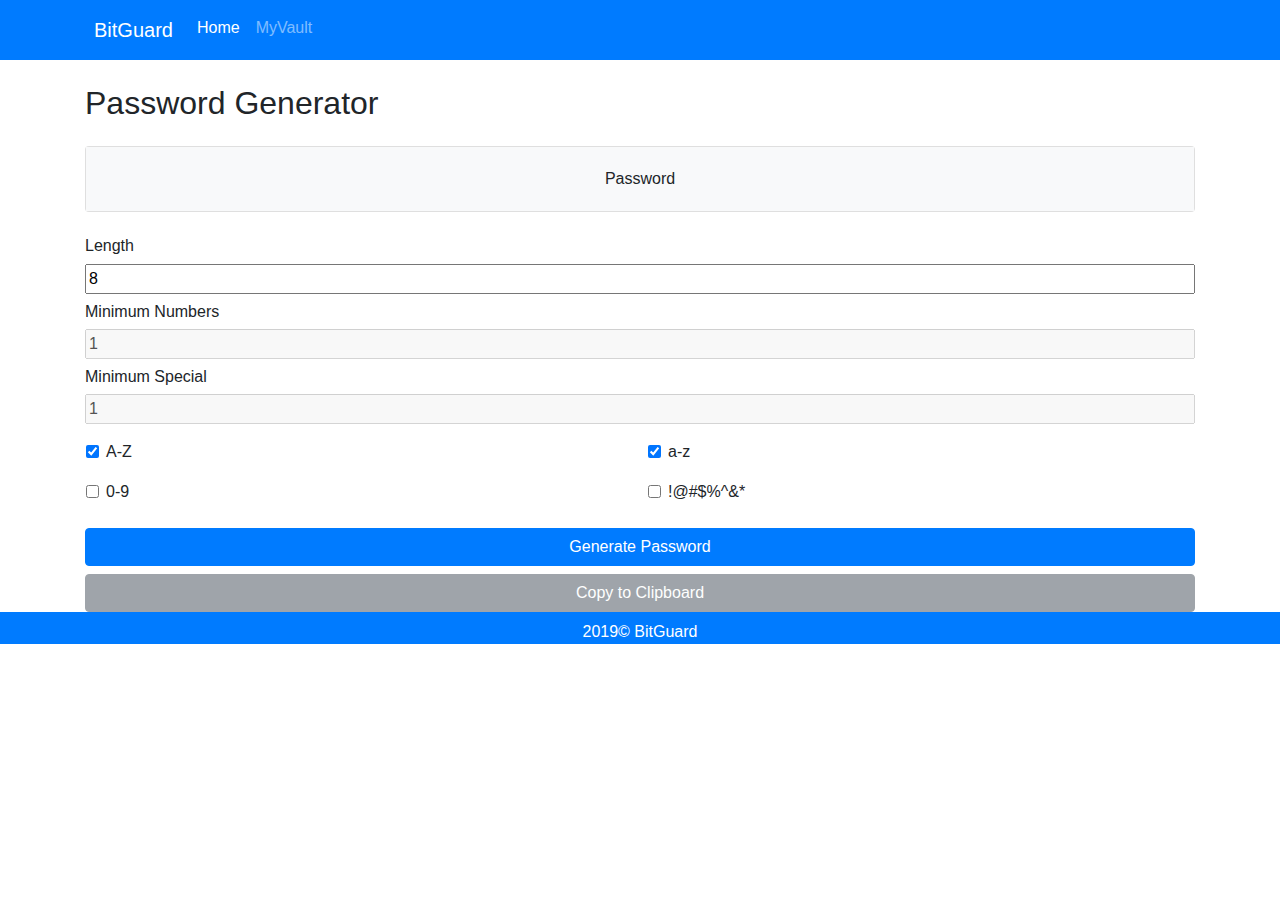
==== index.html @ 399324e0 "Making only the letters default selection" ====
<!doctype html>
<html lang="en">

<head>
  <!-- Required meta tags -->
  <meta charset="utf-8">
  <meta name="viewport" content="width=device-width, initial-scale=1, shrink-to-fit=no">

  <!-- Bootstrap CSS -->
  <link rel="stylesheet" href="https://stackpath.bootstrapcdn.com/bootstrap/4.3.1/css/bootstrap.min.css"
    integrity="sha384-ggOyR0iXCbMQv3Xipma34MD+dH/1fQ784/j6cY/iJTQUOhcWr7x9JvoRxT2MZw1T" crossorigin="anonymous">

  <!--Custom CSS-->
  <link rel="stylesheet" href="./css/style.css" />

  <title>BitGuard - Password Management Solution</title>
</head>

<body>
  <main class="root">

    <header>
      <div class="container-fluid bg-primary">
        <nav class="container navbar navbar-expand-md navbar-dark bg-primary">
          <a class="navbar-brand" href="#"><img src="./images/logo.svg" alt="" style="width: 50px; height: auto;"><span class="ml-2">BitGuard</span></a>
          <button class="navbar-toggler" type="button" data-toggle="collapse" data-target="#navbarNav" aria-controls="navbarNav"
            aria-expanded="false" aria-label="Toggle navigation">
            <span class="navbar-toggler-icon"></span>
          </button>
          <div class="collapse navbar-collapse" id="navbarNav">
            <ul class="navbar-nav">
              <li class="nav-item active pb-1">
                <a class="nav-link" href="#">Home <span class="sr-only">(current)</span></a>
              </li>
              <li class="nav-item">
                <a class="nav-link" href="#">MyVault</a>
              </li>
            </ul>
          </div>
        </nav>
      </div>
    </header>

    <section class="pasword-generator-layout">
      
      <div class="container password-generator">
        
        <!--Password Display-->
        <h2 class="mt-4 mb-4">Password Generator</h2>
        <div class="row password-generator-display mt-4">
          <div class="col-12">
            <div class="card">
              <div class="card-body bg-light text-center">
                Password
              </div>
            </div>
          </div>
        </div>

        <!--Password generator settings-->
        <div class="row password-generator-settings">
          <div class="password-settings col-12 mt-4">
            <h6 class="password-settings-title">Length</h6>
            <div class="password-settings-input">
              <input type="number" value="8" step="1" min="8" max="128" style="width: 100%;">
            </div>
          </div>
          <div class="password-settings col-12 mt-2">
            <h6 class="password-settings-title">Minimum Numbers</h6>
            <div class="password-settings-input">
              <input type="number" value="1" step="1" min="1" max="64" style="width: 100%;" disabled>
            </div>
          </div>
          <div class="password-settings col-12 mt-2">
            <h6 class="password-settings-title">Minimum Special</h6>
            <div class="password-settings-input">
              <input type="number" value="1" step="1" min="1" max="32" style="width: 100%;" disabled>
            </div>
          </div>
        </div>

        <!--Password generator options-->
        <div class="row form-check-options mt-3 pl-3">
          <div class="form-check col-6">
            <input class="form-check-input" type="checkbox" value="" id="defaultCheck1" checked>
            <label class="form-check-label" for="defaultCheck1">
              A-Z
            </label>
          </div>
          <div class="form-check col-6">
            <input class="form-check-input" type="checkbox" value="" id="defaultCheck2" checked>
            <label class="form-check-label" for="defaultCheck2">
              a-z
            </label>
          </div>
        </div>
        <div class="row form-check-options mt-3 pl-3">
          <div class="form-check col-6">
            <input class="form-check-input" type="checkbox" value="" id="defaultCheck3">
            <label class="form-check-label" for="defaultCheck3">
              0-9
            </label>
          </div>
          <div class="form-check col-6">
            <input class="form-check-input" type="checkbox" value="" id="defaultCheck4">
            <label class="form-check-label" for="defaultCheck4">
              !@#$%^&*
            </label>
          </div>
        </div>

        <!--Control Buttons-->
        <div class="row btn-controls mt-3">
          <div class="col-12 mt-2">
            <button type="button" class="btn btn-block btn-primary">Generate Password</button>
          </div>
          <div class="col-12 mt-2">
            <button type="button" class="btn btn-block btn-secondary" disabled>Copy to Clipboard</button>
          </div>
        </div>
        
      </div> <!--End of password generator container-->

    </section>

  </main>

  <footer class="container-fluid bg-primary pt-2">
    <p class="text-white text-center">2019&copy; BitGuard</p>
  </footer>

  <!-- jQuery first, then Popper.js, then Bootstrap JS -->
  <script src="https://code.jquery.com/jquery-3.3.1.slim.min.js"
    integrity="sha384-q8i/X+965DzO0rT7abK41JStQIAqVgRVzpbzo5smXKp4YfRvH+8abtTE1Pi6jizo"
    crossorigin="anonymous"></script>
  <script src="https://cdnjs.cloudflare.com/ajax/libs/popper.js/1.14.7/umd/popper.min.js"
    integrity="sha384-UO2eT0CpHqdSJQ6hJty5KVphtPhzWj9WO1clHTMGa3JDZwrnQq4sF86dIHNDz0W1"
    crossorigin="anonymous"></script>
  <script src="https://stackpath.bootstrapcdn.com/bootstrap/4.3.1/js/bootstrap.min.js"
    integrity="sha384-JjSmVgyd0p3pXB1rRibZUAYoIIy6OrQ6VrjIEaFf/nJGzIxFDsf4x0xIM+B07jRM"
    crossorigin="anonymous"></script>
  <script src="./js/app.js"></script>
</body>
</html>
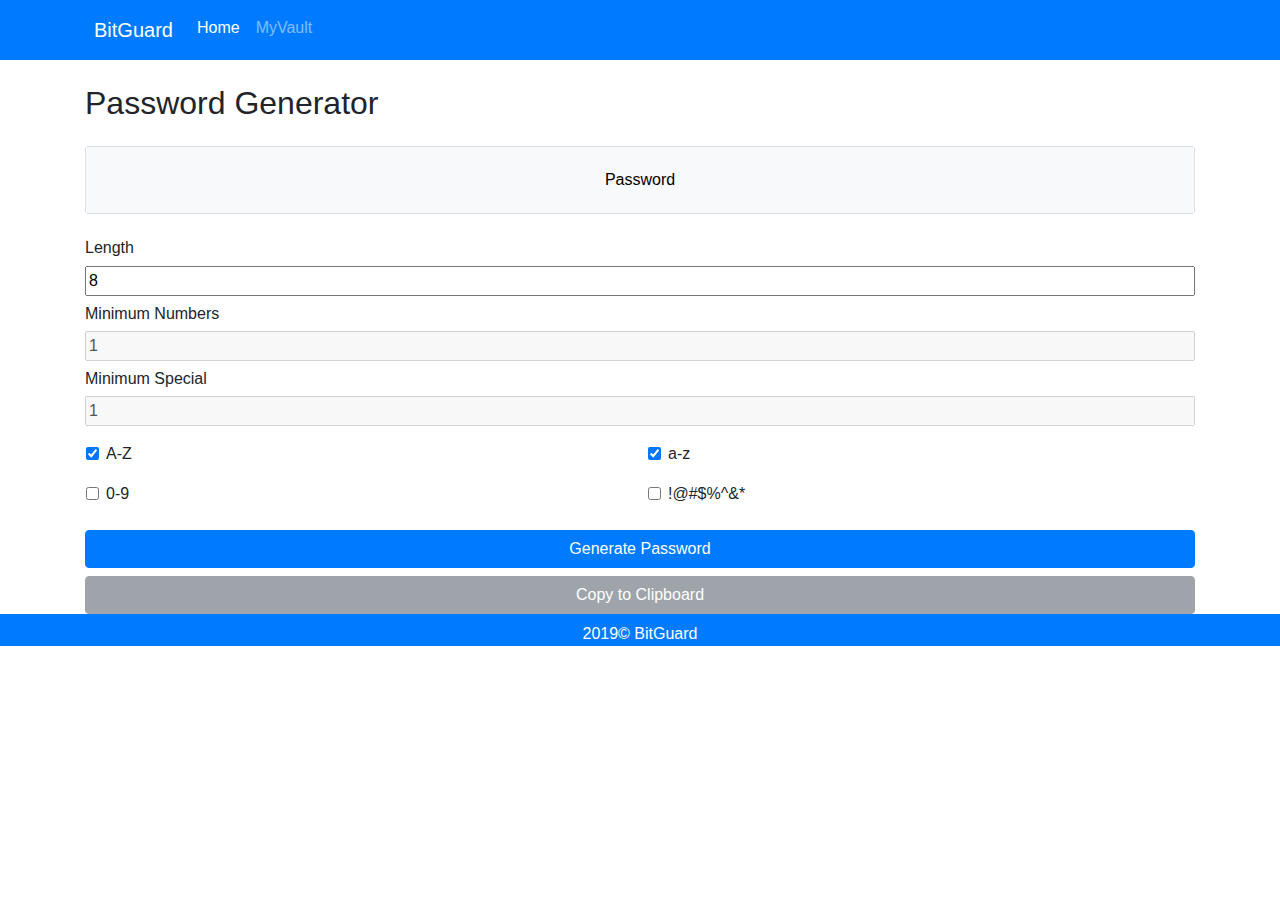
==== commit 5487e5e7: "Adding copy to clipboard functionality" ====
--- a/index.html
+++ b/index.html
@@ -51,7 +51,7 @@
           <div class="col-12">
             <div class="card">
               <div class="card-body bg-light text-center">
-                Password
+                <input id="passDisplay" type="text" value="Password" class="bg-light text-center" style="border: 0">
               </div>
             </div>
           </div>
@@ -62,19 +62,19 @@
           <div class="password-settings col-12 mt-4">
             <h6 class="password-settings-title">Length</h6>
             <div class="password-settings-input">
-              <input type="number" value="8" step="1" min="8" max="128" style="width: 100%;">
+              <input id="passLength" type="number" value="8" step="1" min="8" max="128" style="width: 100%;">
             </div>
           </div>
           <div class="password-settings col-12 mt-2">
             <h6 class="password-settings-title">Minimum Numbers</h6>
             <div class="password-settings-input">
-              <input type="number" value="1" step="1" min="1" max="64" style="width: 100%;" disabled>
+              <input id="inputNumber" type="number" value="1" step="1" min="1" max="128" style="width: 100%;" disabled>
             </div>
           </div>
           <div class="password-settings col-12 mt-2">
             <h6 class="password-settings-title">Minimum Special</h6>
             <div class="password-settings-input">
-              <input type="number" value="1" step="1" min="1" max="32" style="width: 100%;" disabled>
+              <input id="inputSpecial" type="number" value="1" step="1" min="1" max="128" style="width: 100%;" disabled>
             </div>
           </div>
         </div>
@@ -112,10 +112,10 @@
         <!--Control Buttons-->
         <div class="row btn-controls mt-3">
           <div class="col-12 mt-2">
-            <button type="button" class="btn btn-block btn-primary">Generate Password</button>
+            <button id="generatePass" type="button" class="btn btn-block btn-primary">Generate Password</button>
           </div>
           <div class="col-12 mt-2">
-            <button type="button" class="btn btn-block btn-secondary" disabled>Copy to Clipboard</button>
+            <button id="copyPass" type="button" class="btn btn-block btn-secondary" disabled>Copy to Clipboard</button>
           </div>
         </div>
         
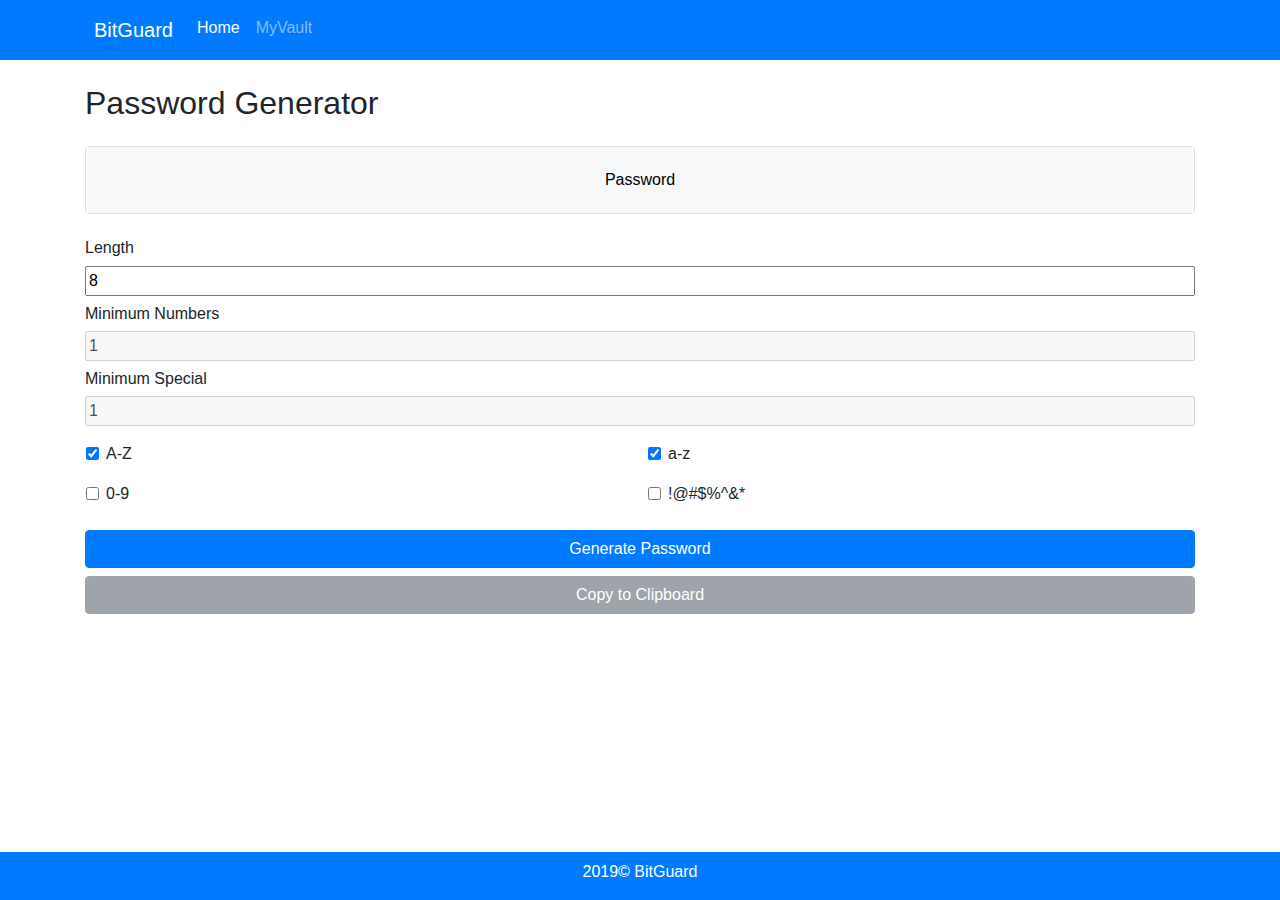
==== commit 1635f6d7: "Adding an alert box that confirms alert is copied" ====
--- a/index.html
+++ b/index.html
@@ -12,6 +12,11 @@
 
   <!--Custom CSS-->
   <link rel="stylesheet" href="./css/style.css" />
+
+  <!--Font Awesome-->
+  <link rel="stylesheet" href="https://use.fontawesome.com/releases/v5.7.0/css/all.css"
+    integrity="sha384-lZN37f5QGtY3VHgisS14W3ExzMWZxybE1SJSEsQp9S+oqd12jhcu+A56Ebc1zFSJ" crossorigin="anonymous">
+  <!-- <script src="https://kit.fontawesome.com/7053e21479.js" crossorigin="anonymous"></script> -->
 
   <title>BitGuard - Password Management Solution</title>
 </head>
@@ -117,9 +122,15 @@
           <div class="col-12 mt-2">
             <button id="copyPass" type="button" class="btn btn-block btn-secondary" disabled>Copy to Clipboard</button>
           </div>
+          <div class="alert" role="alert">
+            <button type="button" class="btn close pl-5">
+              <span id="alertClose" class="text-white">&times;</span>
+            </button>
+            <span class="pr-5"><i class="fas fa-info-circle pr-2"></i>Password copied</span>
+          </div>
         </div>
-        
-      </div> <!--End of password generator container-->
+      <!--End of password generator container-->
+      </div> 
 
     </section>
 
--- a/css/style.css
+++ b/css/style.css
@@ -0,0 +1,23 @@
+.root {
+  min-height: 100%;
+  position: relative;
+}
+
+footer {
+  position: absolute;
+  bottom: 0;
+}
+
+.alert {
+  display: none;
+}
+
+.alert-copy {
+  display: block;
+  color: #fff;
+  background-color: #666;
+  position: absolute;
+  top: 100px;
+  right: 15px;;
+  z-index: 1
+}
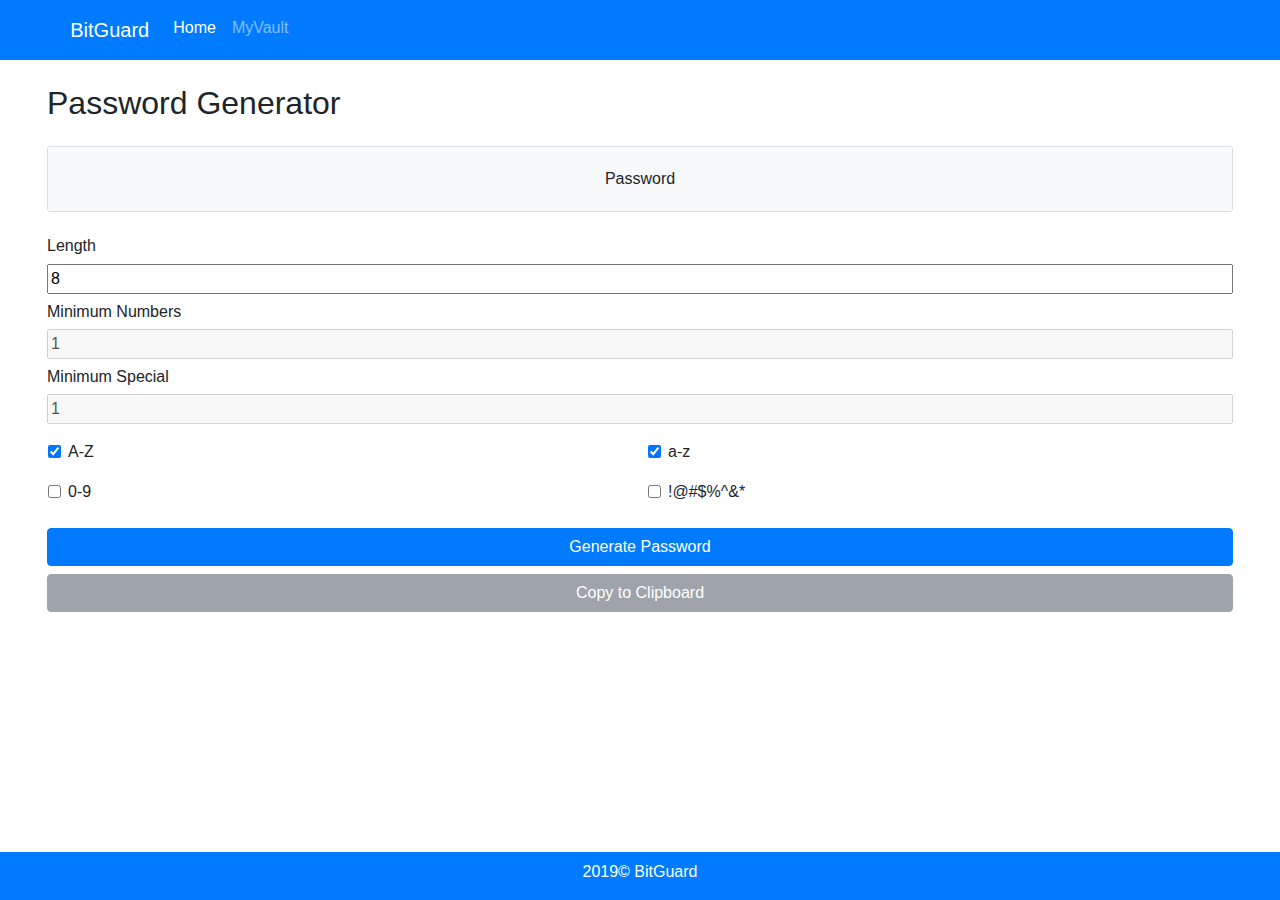
==== commit d1de2bde: "bug: fixing the input element not displayin the entire password" ====
--- a/index.html
+++ b/index.html
@@ -10,13 +10,13 @@
   <link rel="stylesheet" href="https://stackpath.bootstrapcdn.com/bootstrap/4.3.1/css/bootstrap.min.css"
     integrity="sha384-ggOyR0iXCbMQv3Xipma34MD+dH/1fQ784/j6cY/iJTQUOhcWr7x9JvoRxT2MZw1T" crossorigin="anonymous">
 
-  <!--Custom CSS-->
-  <link rel="stylesheet" href="./css/style.css" />
-
   <!--Font Awesome-->
   <link rel="stylesheet" href="https://use.fontawesome.com/releases/v5.7.0/css/all.css"
     integrity="sha384-lZN37f5QGtY3VHgisS14W3ExzMWZxybE1SJSEsQp9S+oqd12jhcu+A56Ebc1zFSJ" crossorigin="anonymous">
   <!-- <script src="https://kit.fontawesome.com/7053e21479.js" crossorigin="anonymous"></script> -->
+
+  <!--Custom CSS-->
+  <link rel="stylesheet" href="./css/style.css" />
 
   <title>BitGuard - Password Management Solution</title>
 </head>
@@ -35,10 +35,10 @@
           <div class="collapse navbar-collapse" id="navbarNav">
             <ul class="navbar-nav">
               <li class="nav-item active pb-1">
-                <a class="nav-link" href="#">Home <span class="sr-only">(current)</span></a>
+                <a class="nav-link" href="index.html">Home <span class="sr-only">(current)</span></a>
               </li>
               <li class="nav-item">
-                <a class="nav-link" href="#">MyVault</a>
+                <a class="nav-link" href="./vault.html">MyVault</a>
               </li>
             </ul>
           </div>
@@ -46,17 +46,19 @@
       </div>
     </header>
 
-    <section class="pasword-generator-layout">
+    <section class="password-generator-layout">
       
       <div class="container password-generator">
         
+        <!--Alert Container-->
+        <div id="alert-container"></div>
         <!--Password Display-->
-        <h2 class="mt-4 mb-4">Password Generator</h2>
+        <h2 class="title mt-4 mb-4">Password Generator</h2>
         <div class="row password-generator-display mt-4">
           <div class="col-12">
             <div class="card">
               <div class="card-body bg-light text-center">
-                <input id="passDisplay" type="text" value="Password" class="bg-light text-center" style="border: 0">
+                <span id="passDisplay" class="bg-light text-center"">Password</span>
               </div>
             </div>
           </div>
@@ -150,6 +152,6 @@
   <script src="https://stackpath.bootstrapcdn.com/bootstrap/4.3.1/js/bootstrap.min.js"
     integrity="sha384-JjSmVgyd0p3pXB1rRibZUAYoIIy6OrQ6VrjIEaFf/nJGzIxFDsf4x0xIM+B07jRM"
     crossorigin="anonymous"></script>
-  <script src="./js/app.js"></script>
+  <script src="./js/main.js"></script>
 </body>
 </html>--- a/css/style.css
+++ b/css/style.css
@@ -8,16 +8,43 @@
   bottom: 0;
 }
 
+#alert-container {
+  display: flex;
+  flex-direction: column;
+  position: absolute;
+  top: 80px;
+  right: 15px;
+  z-index: 10;
+}
+
 .alert {
   display: none;
+  margin-bottom: 0.5rem;
 }
 
 .alert-copy {
   display: block;
   color: #fff;
-  background-color: #666;
-  position: absolute;
-  top: 100px;
-  right: 15px;;
-  z-index: 1
+  background-color: #666;  
 }
+
+.new-list {
+  display: none;
+}
+
+.list-group-item {
+  border-top: 0;
+  /* border-bottom: 2px solid #333; */
+}
+
+/* .header-container {
+  border-bottom: none;
+} */
+
+/* Custom Responsive Design */
+
+@media (min-width: 768px) {
+.container {
+    max-width: 95%;
+}
+}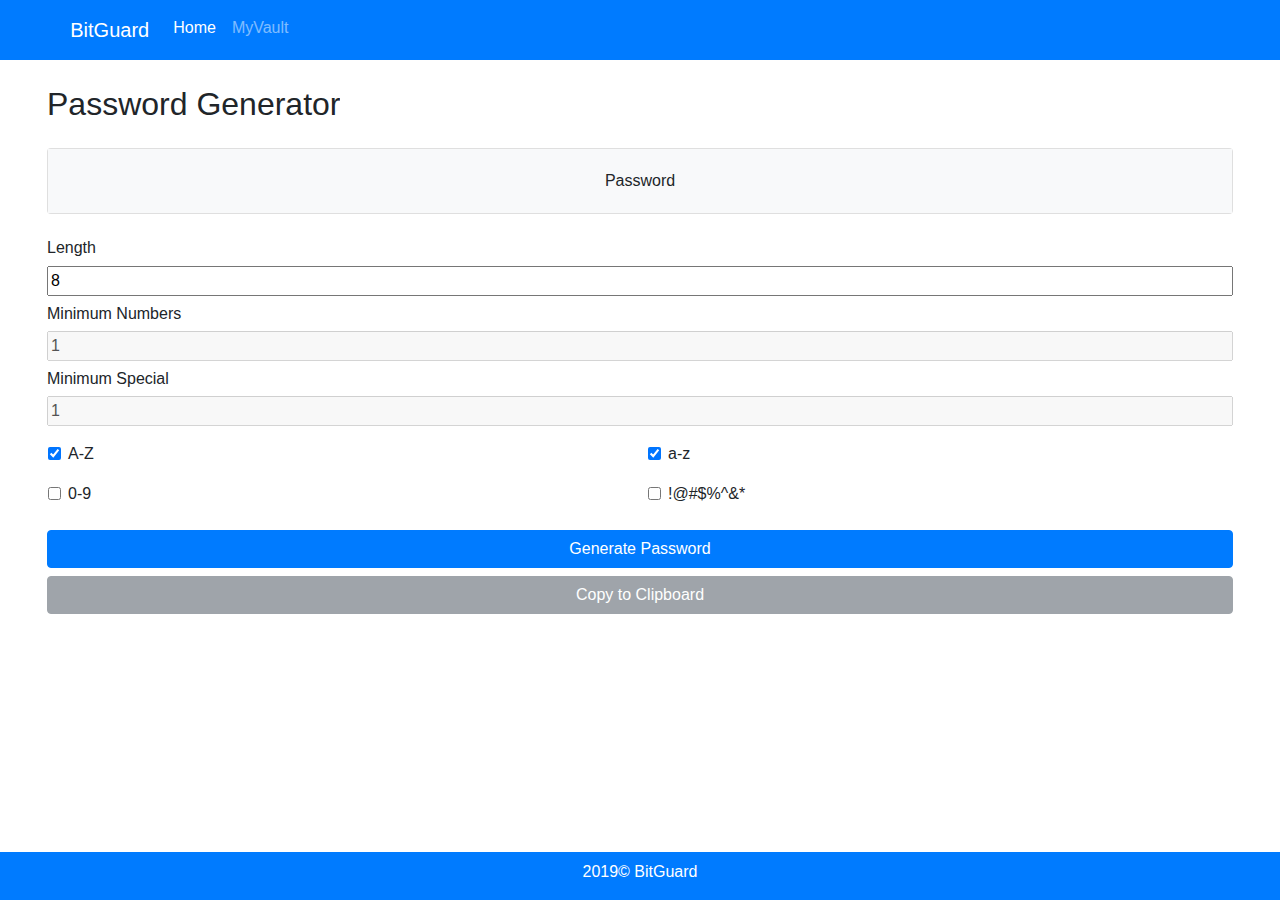
==== commit c6162e40: "Adding a better solution to diplaying and copying the password" ====
--- a/index.html
+++ b/index.html
@@ -53,12 +53,12 @@
         <!--Alert Container-->
         <div id="alert-container"></div>
         <!--Password Display-->
-        <h2 class="title mt-4 mb-4">Password Generator</h2>
+        <h2 class="title mt-4 mb-4">Password Generator<input id="passOutput" type="text" value="" class="text-white"></h2>
         <div class="row password-generator-display mt-4">
           <div class="col-12">
             <div class="card">
               <div class="card-body bg-light text-center">
-                <span id="passDisplay" class="bg-light text-center"">Password</span>
+                <span id="passDisplay" class="bg-light text-center">Password</span>
               </div>
             </div>
           </div>
--- a/css/style.css
+++ b/css/style.css
@@ -7,6 +7,16 @@
   position: absolute;
   bottom: 0;
 }
+
+#passOutput {
+  border: 0;
+}
+
+#passInput {
+  z-index: 1;
+}
+
+
 
 #alert-container {
   display: flex;
